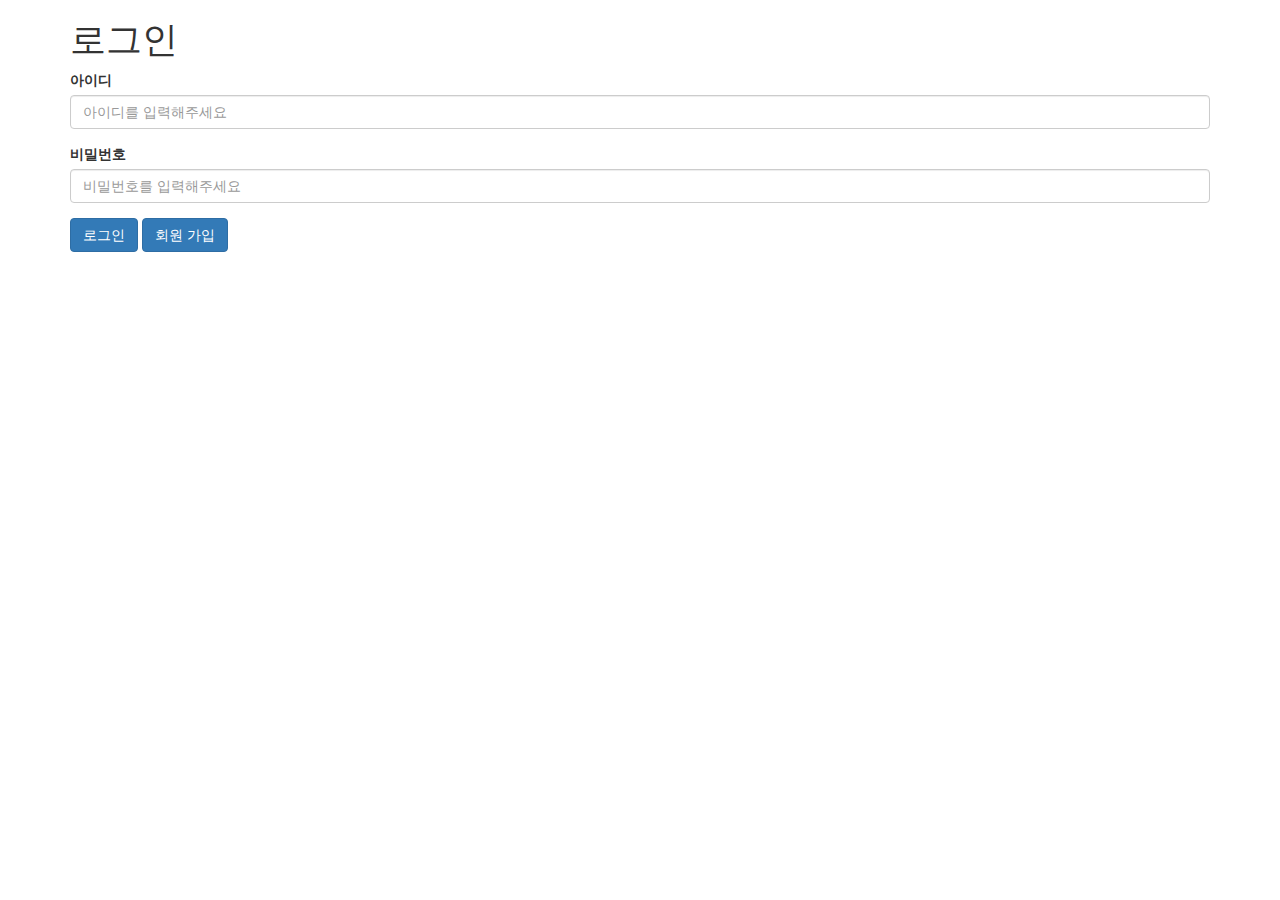
==== src/main/resources/templates/login.html @ ccae694c "first commit" ====
<!--로그인 페이지-->
<!-- login.html-->
<!DOCTYPE html>
<!-- Latest compiled and minified CSS -->
<link rel="stylesheet" href="https://maxcdn.bootstrapcdn.com/bootstrap/3.4.1/css/bootstrap.min.css">
<html xmlns:th="http://www.thymeleaf.org" lang="en">
<head>
  <meta charset="UTF-8">
</head>
<body>
<div class="container">
  <h1>로그인</h1>
  <form th:action="@{/loginProc}" method="post">
    <div class="form-group">
      <label th:for="username">아이디</label>
      <input type="text" name="username" class="form-control" placeholder="아이디를 입력해주세요">
    </div>
    <div class="form-group">
      <label th:for="password">비밀번호</label>
      <input type="password" class="form-control" name="password" placeholder="비밀번호를 입력해주세요">
    </div>
    <button type="submit" class="btn btn-primary">로그인</button>
    <button type="button" class="btn btn-primary" onClick="location.href='signUp'">회원 가입</button>
  </form>
  <br/>
</div>
</body>
</html>
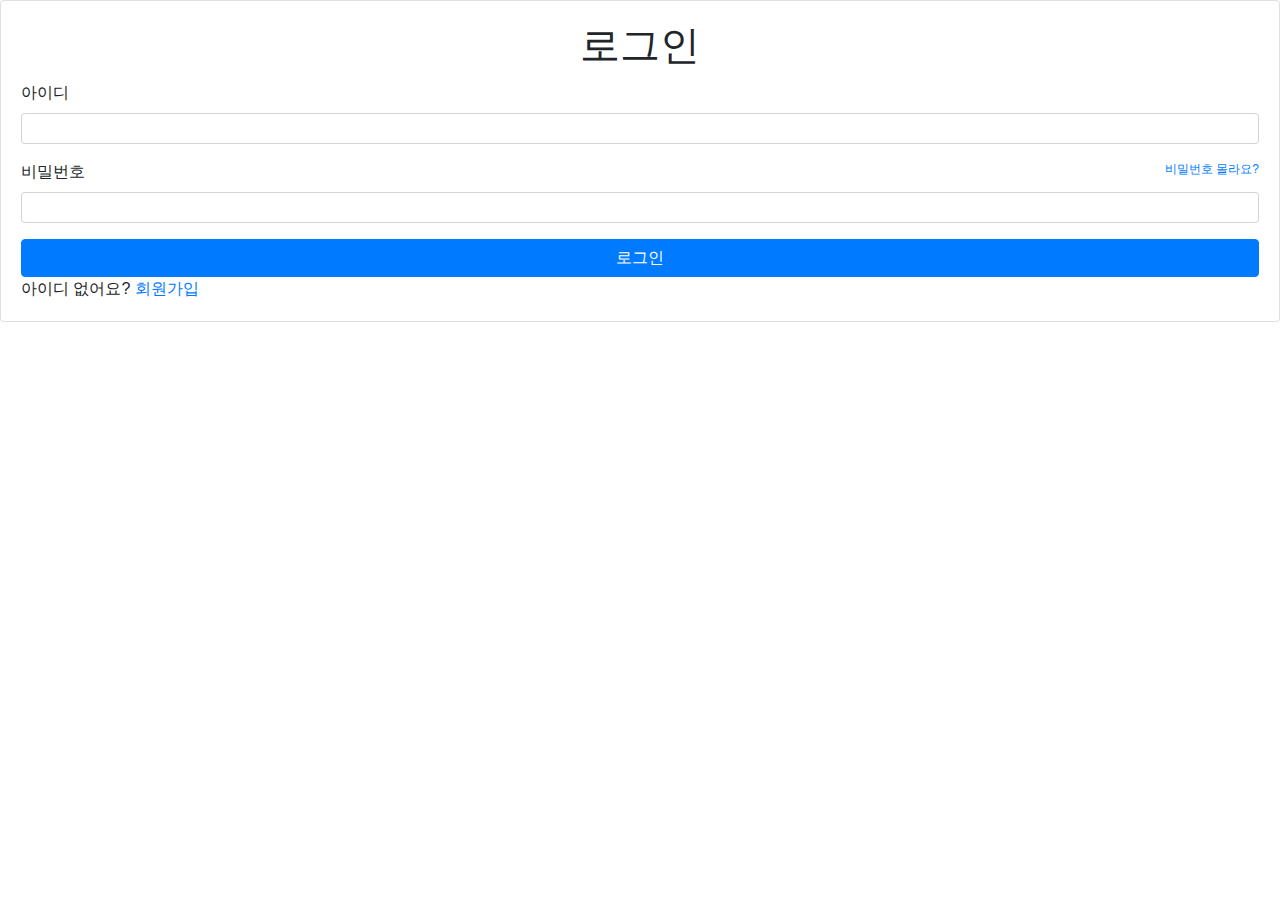
==== commit 12a93dd6: "login css" ====
--- a/src/main/resources/templates/login.html
+++ b/src/main/resources/templates/login.html
@@ -1,28 +1,41 @@
-<!--로그인 페이지-->
-<!-- login.html-->
 <!DOCTYPE html>
-<!-- Latest compiled and minified CSS -->
-<link rel="stylesheet" href="https://maxcdn.bootstrapcdn.com/bootstrap/3.4.1/css/bootstrap.min.css">
 <html xmlns:th="http://www.thymeleaf.org" lang="en">
 <head>
-  <meta charset="UTF-8">
+    <meta charset="UTF-8">
+    <meta name="viewport" content="width=device-width, initial-scale=1.0" />
+    <link rel="stylesheet" href="/css/login.css" type="text/css"/>
+    <link rel="stylesheet" href="https://cdnjs.cloudflare.com/ajax/libs/twitter-bootstrap/4.1.2/css/bootstrap.min.css" />
+    <link rel="preconnect" href="https://fonts.googleapis.com">
+    <link rel="preconnect" href="https://fonts.gstatic.com" crossorigin>
+    <link rel="stylesheet" href="https://fonts.googleapis.com/css2?family=Dongle:wght@300;700&display=swap" >
+    <title>로그인</title>
 </head>
 <body>
-<div class="container">
-  <h1>로그인</h1>
-  <form th:action="@{/loginProc}" method="post">
-    <div class="form-group">
-      <label th:for="username">아이디</label>
-      <input type="text" name="username" class="form-control" placeholder="아이디를 입력해주세요">
+    <div class="global-container">
+        <div class="card login-form">
+            <div class="card-body">
+                <h1 class="card-title text-center">로그인</h1>
+                <div class="card-text">
+                    <form th:action="@{/loginProc}" method="post">
+                        <div class="form-group">
+                            <label th:for="username">아이디</label>
+                            <input type="email" class="form-control form-control-sm" id="id" name="username" />
+                        </div>
+                        <div class="form-group">
+                            <label th:for="password">비밀번호</label>
+                            <a href="#" style="float: right; font-size: 12px;">비밀번호 몰라요?</a>
+                            <input type="password" class="form-control form-control-sm" id="password" name="password"/>
+                        </div>
+                        <button type="submit" class="btn btn-primary btn-block">
+                            로그인
+                        </button>
+                        <div class="signup" onClick="location.href='signUp'">
+                            아이디 없어요? <a href="#">회원가입</a>
+                        </div>
+                    </form>
+                </div>
+            </div>
+        </div>
     </div>
-    <div class="form-group">
-      <label th:for="password">비밀번호</label>
-      <input type="password" class="form-control" name="password" placeholder="비밀번호를 입력해주세요">
-    </div>
-    <button type="submit" class="btn btn-primary">로그인</button>
-    <button type="button" class="btn btn-primary" onClick="location.href='signUp'">회원 가입</button>
-  </form>
-  <br/>
-</div>
 </body>
 </html>